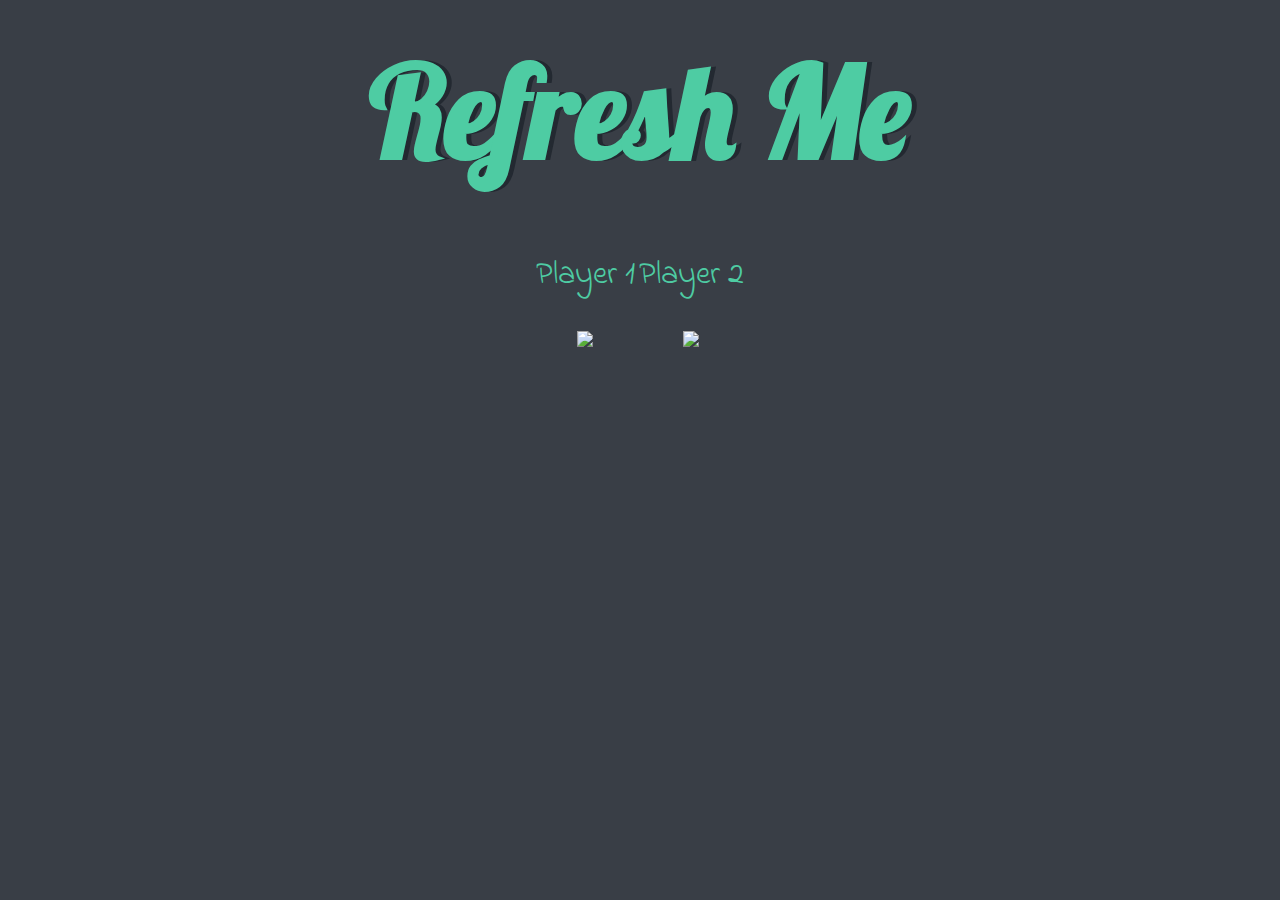
==== dicee.html @ 314b67c3 "Add files via upload" ====
<!DOCTYPE html>
<html lang="en" dir="ltr">
  <head>
    <meta charset="utf-8">
    <title>Dicee</title>
    <link rel="stylesheet" href="styles.css">
    <link href="https://fonts.googleapis.com/css?family=Indie+Flower|Lobster" rel="stylesheet">

  </head>
  <body>

    <div class="container">
      <h1>Refresh Me</h1>

      <div class="dice">
        <p>Player 1</p>
        <img class="img1" id="image1" src="./images/dice6.png" >
      </div>

      <div class="dice">
        <p>Player 2</p>
        <img class="img2" id="image2" src="./images/dice6.png">
      </div>

    </div>

<script type="text/javascript" src="./index.js"/>
  </body>

  <footer>
    www 🎲 App Brewery 🎲 com
  </footer>
</html>
---- styles.css ----
.container {
  width: 70%;
  margin: auto;
  text-align: center;
}

.dice {
  text-align: center;
  display: inline-block;

}

body {
  background-color: #393E46;
}

h1 {
  margin: 30px;
  font-family: 'Lobster', cursive;
  text-shadow: 5px 0 #232931;
  font-size: 8rem;
  color: #4ECCA3;
}

p {
  font-size: 2rem;
  color: #4ECCA3;
  font-family: 'Indie Flower', cursive;
}

img {
  width: 80%;
}

footer {
  margin-top: 5%;
  color: #EEEEEE;
  text-align: center;
  font-family: 'Indie Flower', cursive;

}
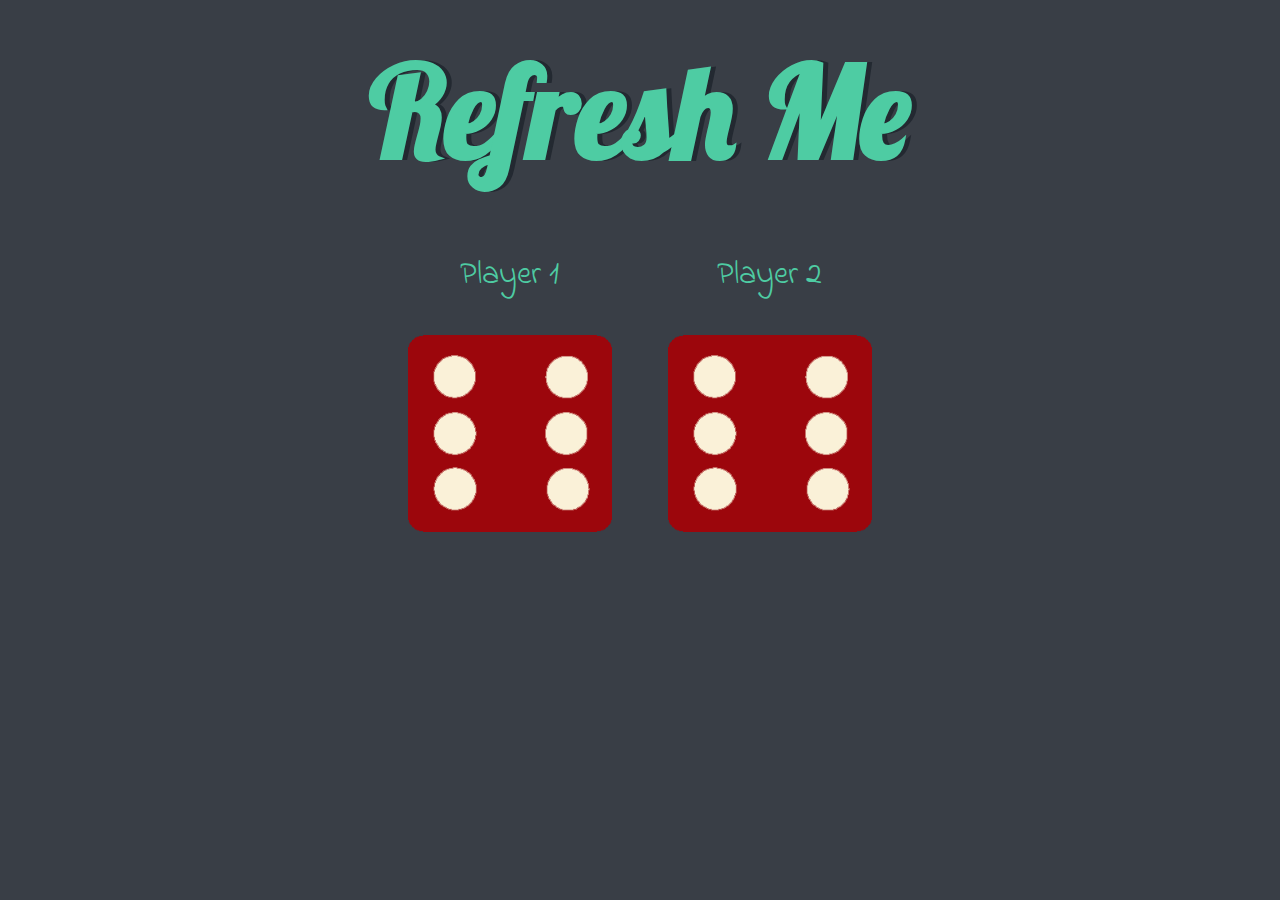
==== commit 8a980e3d: "Update dicee.html" ====
--- a/dicee.html
+++ b/dicee.html
@@ -28,6 +28,6 @@
   </body>
 
   <footer>
-    www 🎲 App Brewery 🎲 com
+   Tanya Saxena
   </footer>
 </html>
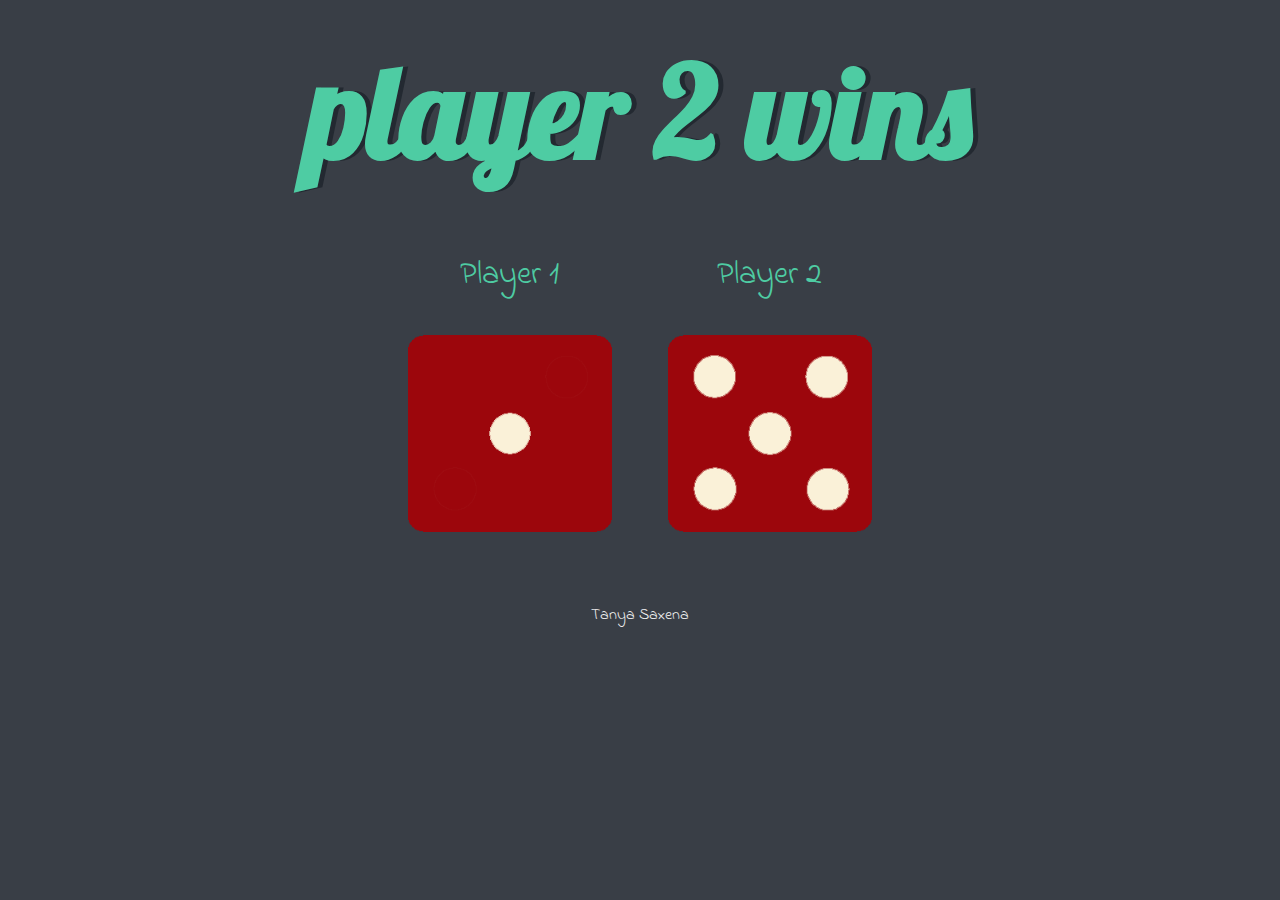
==== commit 8ac924b4: "Update dicee.html" ====
--- a/dicee.html
+++ b/dicee.html
@@ -23,11 +23,12 @@
       </div>
 
     </div>
-
-<script type="text/javascript" src="./index.js"/>
-  </body>
-
+    
   <footer>
    Tanya Saxena
   </footer>
+
+    <script type="text/javascript" src="./index.js"></script>
+  </body>
+
 </html>
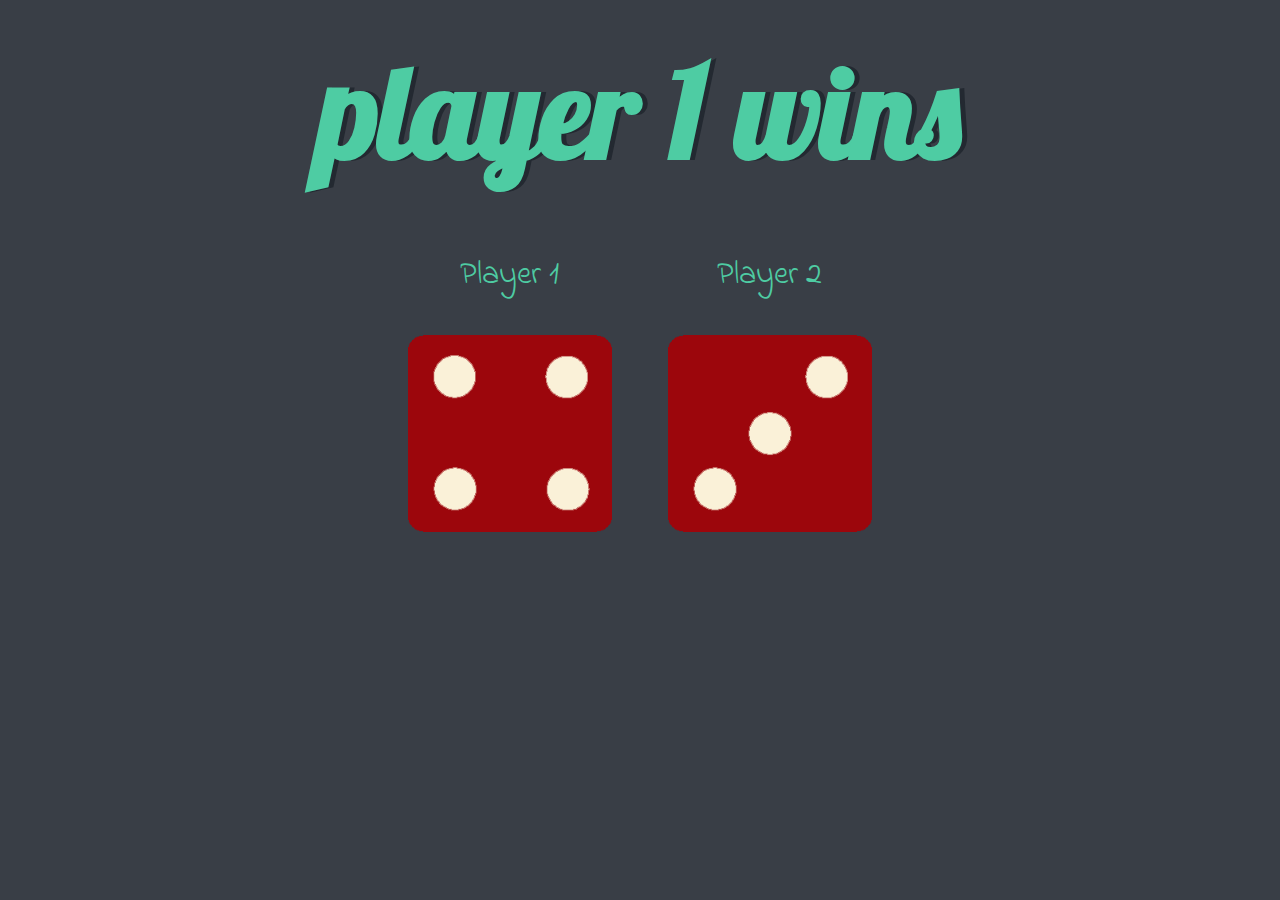
==== commit a27dbae9: "Update dicee.html" ====
--- a/dicee.html
+++ b/dicee.html
@@ -23,12 +23,9 @@
       </div>
 
     </div>
-    
-  <footer>
-   Tanya Saxena
-  </footer>
+ 
 
-    <script type="text/javascript" src="./index.js"></script>
+    <script type="text/javascript" src="index.js"></script>
   </body>
 
 </html>
